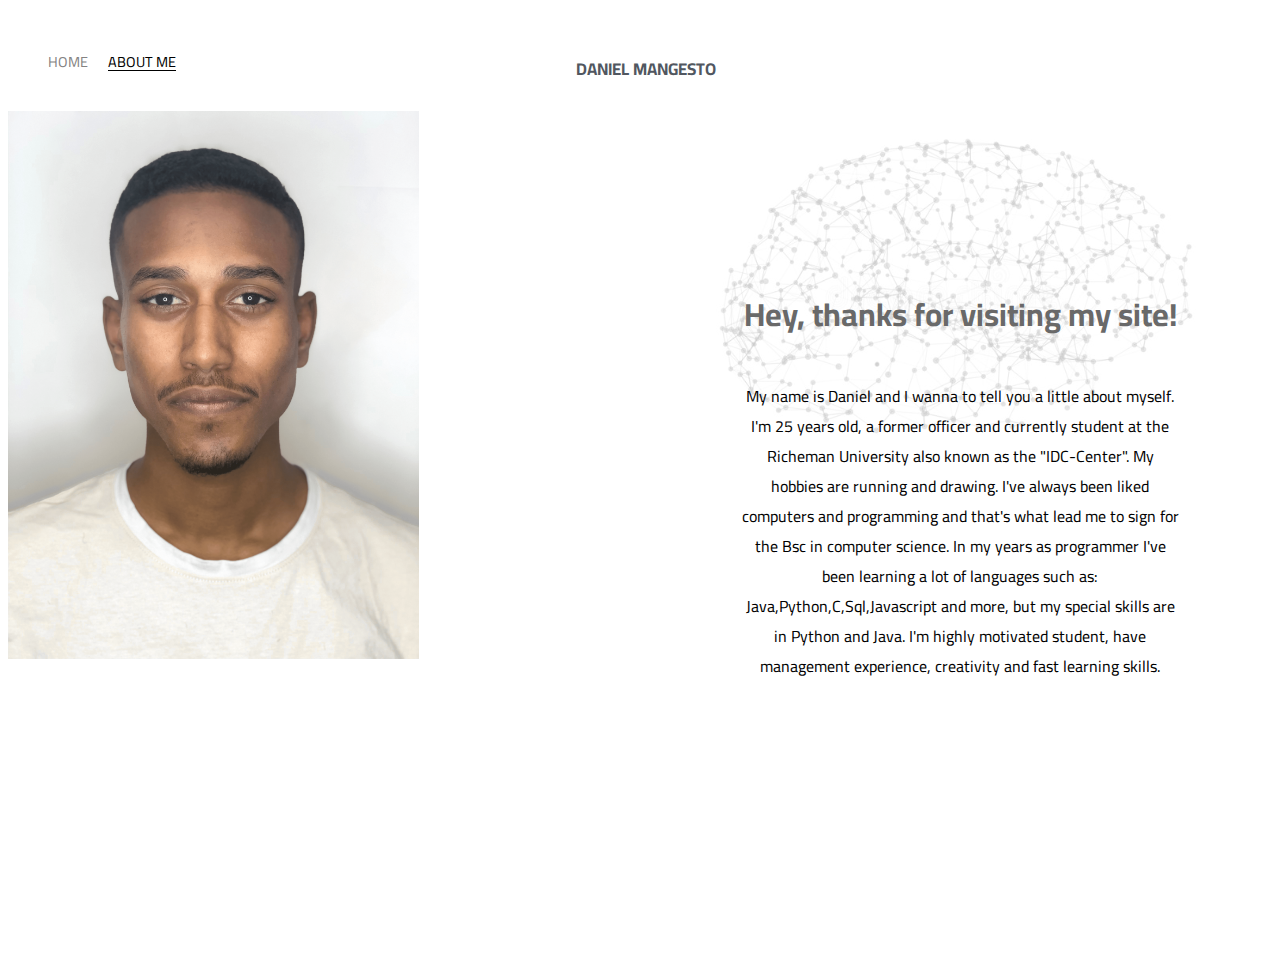
==== about.html @ 04ea94bb "Commit-1.1" ====
<!DOCTYPE html>
<html lang="en" xmlns="http://www.w3.org/1999/html">
<head>
    <meta charset="UTF-8">
    <title>About me</title>
    <link href="https://fonts.googleapis.com/css2?family=Cairo:wght@500&display=swap" rel="stylesheet">
    <link rel="stylesheet" href="style.css">
</head>
<body>

<div class="container">
    <div class="info">
        <div class="left">
            <div class="link">
                <a href="index.html">Home</a>
            </div>
            <div class="link active-link">
                <a href="about.html">About Me</a>
            </div>
            <div class="Name">
                <h3>Daniel Mangesto</h3>
            </div>
        </div>
    </div>

    <div class="content">
        <div class="two-column">
            <div class="profile-image">
                <img src="Photos/5678.png">
            </div>
            <div class="background">
            <div class="background-about" style="background-image:url(Photos/brain.jpg)"></div>
                <div class="profile-content">
                    <h1>Hey, thanks for visiting my site!</h1>
                    <p>My name is Daniel and I wanna to tell you a little about myself.
                        I'm 25 years old, a former officer and currently student at the Richeman
                        University also known as the "IDC-Center". My hobbies are running and drawing.
                        I've always been liked computers and programming and that's what lead me to sign for the Bsc in
                        computer science.
                        In my years as programmer I've been learning a lot of languages such as:
                        Java,Python,C,Sql,Javascript and more, but my special skills
                        are in Python and Java.
                        I'm highly motivated student, have management experience, creativity and fast learning skills.
                    </p>
                </div>
                </div>
        </div>
    </div>
</div>

</body>

</html>
---- style.css ----
/*container styles */
.container{
    font-family: 'Cairo', sans-serif;
    margin: 0;
    display: grid;
    grid-template-columns: 1fr;
}
/* Home-About-Name styles */
.info{
    display: flex;
    justify-content: space-between;
    padding: 20px;
}

.info{
    display: flex;
    color: #8a8a8a;
    text-decoration: none;
    transition: 0.5s;
}
.left{
    display: flex;
    justify-content: normal;
    padding: 20px;
}
.info > .left > div {
    margin-right: 20px;
    font-size: 0.9em;
    text-transform: uppercase;
}

.link{
    height: 22px;
    border-bottom: 1px solid transparent;
    transition: border-bottom 0.5s;
}

.link a{
    color: #848282;
    text-decoration: none;
    transition: 0.5s;
}
.Name{
    display: flex;
    color: #515760;
    position: absolute;
    top: 4%;
    left: 45%;
}

.link :hover{
    border-bottom: 1px solid black;
}

.link a:hover{
    color: black;
}

.active-link{
    border-bottom: 1px solid black;
}
.active-link a{
    color: black !important;
}

/* Portfolio styles */
.portfolio-items{
    display: grid;
    grid-template-columns: 1fr 1fr ;
}

.portfolio-item{
    position: relative;
}

.portfolio-img-background{
    height: 350px;
    width: 100%;
    background-size: cover;
    background-position: center;
    background-repeat: no-repeat;
    opacity: 0.3;
}
.image-text{
    position: absolute;
    top: 0;
    display: flex;
    flex-direction: column;
    justify-content: center;
    align-items: center;
    height: 100%;
    text-align: center;
    padding-left: 100px;
    padding-right: 100px;
}

.logo img {
    width: 20%;
    margin-bottom: 10px;

}

.Emaillogo{
    position: relative;
}

.Emaillogo img{
    width: 20%;
}

.Telephonelogo{
    position: relative;
    top: 25%;
}

.Facebooklogo{
    position: relative;
    width: 80%;
    left: 12%;
}

.image-text .subtitle{
    transition: 1s;
    font-weight: 600;
    color: transparent;
}

.image-text:hover .subtitle{
    font-weight: 600;
    color: #2c2e34;
}

.image-darken{
    transition: 1s;
    filter: brightness(10%);
}

/* about-me-style */
.two-column{
    display: grid;
    grid-template-columns: 1fr 1fr;
}

.profile-image img{
    width: 65%;
}

.profile-content{
    padding: 30px;
}

.profile-content h1{
    color: dimgrey;
}

.email{
    position: relative;
    bottom: 2%;
}


.email input{
    padding: 9px;
    width: 100%;
    font-size: 12px;
}

.email textarea{
    padding: 10px;
    width: 100%;
    font-size: 12px;
}

.profile-content{
    position: absolute;
    top: 0;
    display: flex;
    flex-direction: column;
    justify-content: center;
    align-items: center;
    height: 100%;
    text-align: center;
    padding-left: 100px;
    padding-right: 100px;
}

.background-about{
    height: 350px;
    width: 100%;
    background-size: cover;
    background-position: center;
    background-repeat: no-repeat;
    opacity: 0.2;
}
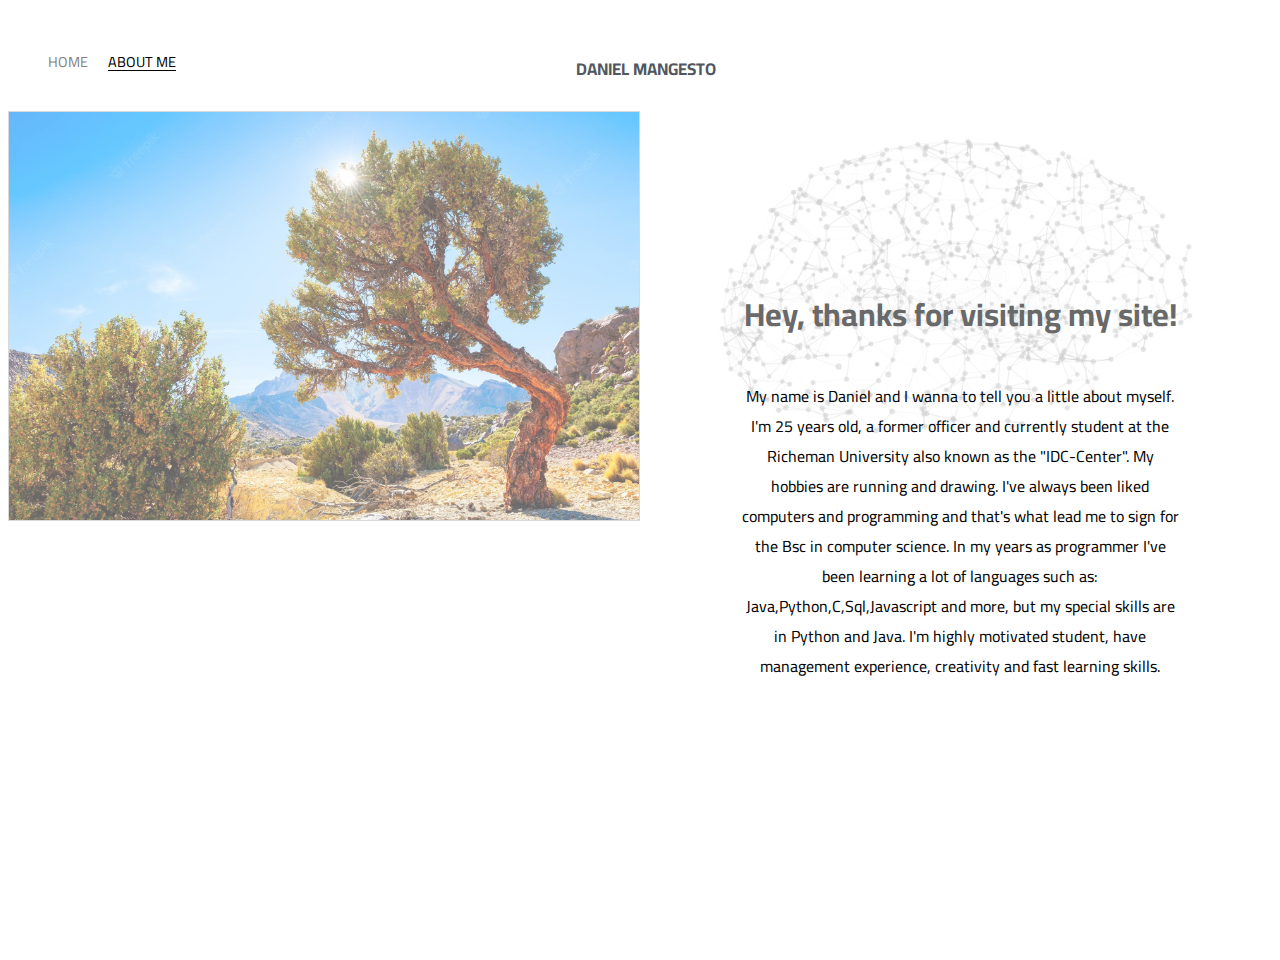
==== commit 8ea8d0e9: "Commit-1.3" ====
--- a/about.html
+++ b/about.html
@@ -26,7 +26,7 @@
     <div class="content">
         <div class="two-column">
             <div class="profile-image">
-                <img src="Photos/5678.png">
+                <img class="img" style="background-image:url(Photos/5678.png)">
             </div>
             <div class="background">
             <div class="background-about" style="background-image:url(Photos/brain.jpg)"></div>
--- a/style.css
+++ b/style.css
@@ -142,7 +142,12 @@
 }
 
 .profile-image img{
-    width: 65%;
+    width: 100%;
+    height: 410px;
+    background-size: cover;
+    background-position: center;
+    background-repeat: no-repeat;
+    opacity: 0.6;
 }
 
 .profile-content{
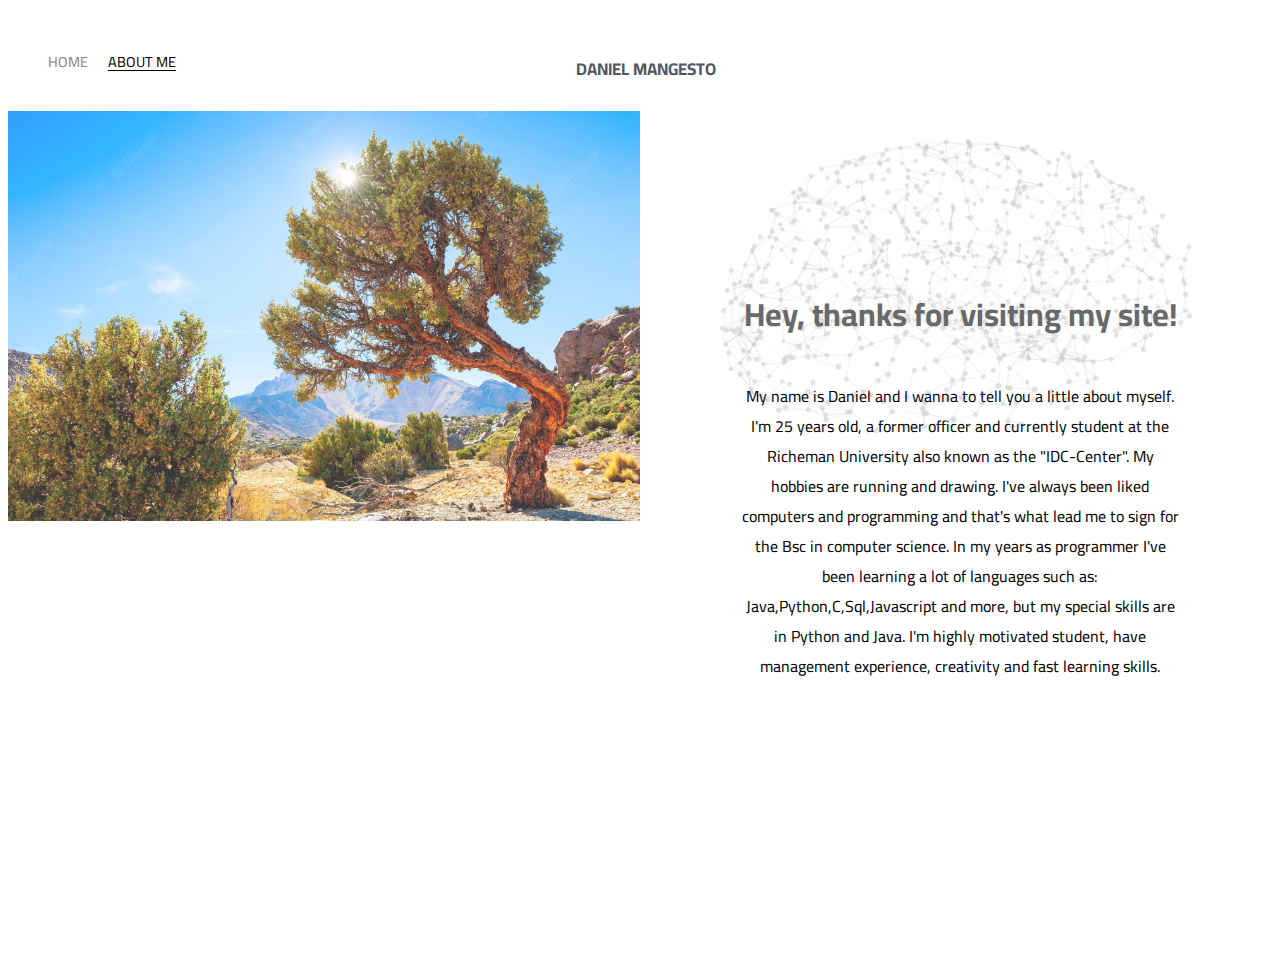
==== commit 7723da63: "Deleted" ====
--- a/about.html
+++ b/about.html
@@ -25,9 +25,7 @@
 
     <div class="content">
         <div class="two-column">
-            <div class="profile-image">
-                <img class="img" style="background-image:url(Photos/5678.png)">
-            </div>
+                <div class="img" style="background-image:url(Photos/5678.png)"></div>
             <div class="background">
             <div class="background-about" style="background-image:url(Photos/brain.jpg)"></div>
                 <div class="profile-content">
--- a/style.css
+++ b/style.css
@@ -141,13 +141,13 @@
     grid-template-columns: 1fr 1fr;
 }
 
-.profile-image img{
+.img{
     width: 100%;
     height: 410px;
     background-size: cover;
     background-position: center;
     background-repeat: no-repeat;
-    opacity: 0.6;
+    opacity: 0.8;
 }
 
 .profile-content{
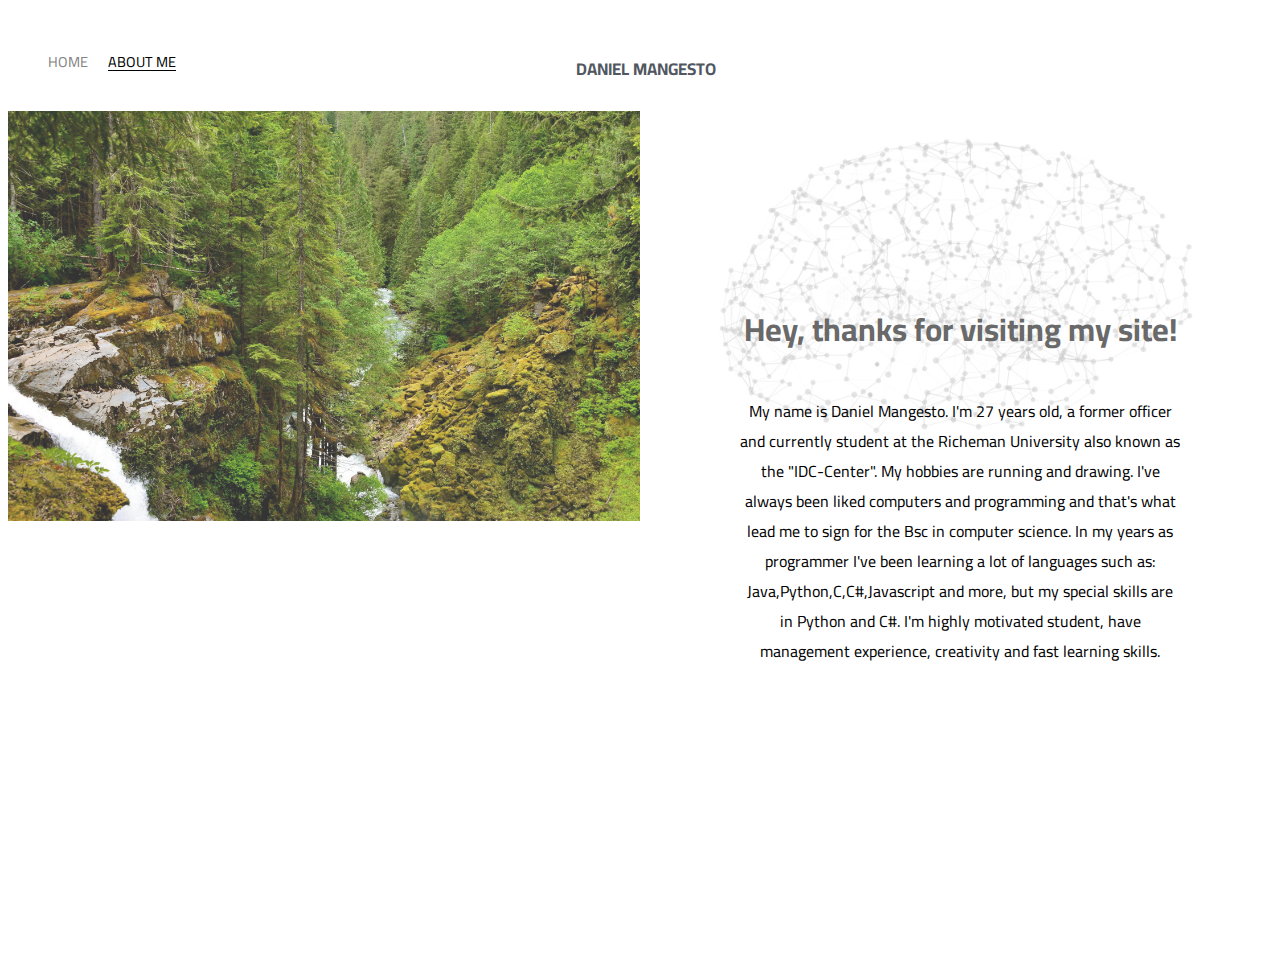
==== commit e2631442: "Update about.html" ====
--- a/about.html
+++ b/about.html
@@ -30,14 +30,14 @@
             <div class="background-about" style="background-image:url(Photos/brain.jpg)"></div>
                 <div class="profile-content">
                     <h1>Hey, thanks for visiting my site!</h1>
-                    <p>My name is Daniel and I wanna to tell you a little about myself.
-                        I'm 25 years old, a former officer and currently student at the Richeman
+                    <p>My name is Daniel Mangesto.
+                        I'm 27 years old, a former officer and currently student at the Richeman
                         University also known as the "IDC-Center". My hobbies are running and drawing.
                         I've always been liked computers and programming and that's what lead me to sign for the Bsc in
                         computer science.
                         In my years as programmer I've been learning a lot of languages such as:
-                        Java,Python,C,Sql,Javascript and more, but my special skills
-                        are in Python and Java.
+                        Java,Python,C,C#,Javascript and more, but my special skills
+                        are in Python and C#.
                         I'm highly motivated student, have management experience, creativity and fast learning skills.
                     </p>
                 </div>
@@ -48,4 +48,4 @@
 
 </body>
 
-</html>+</html>
